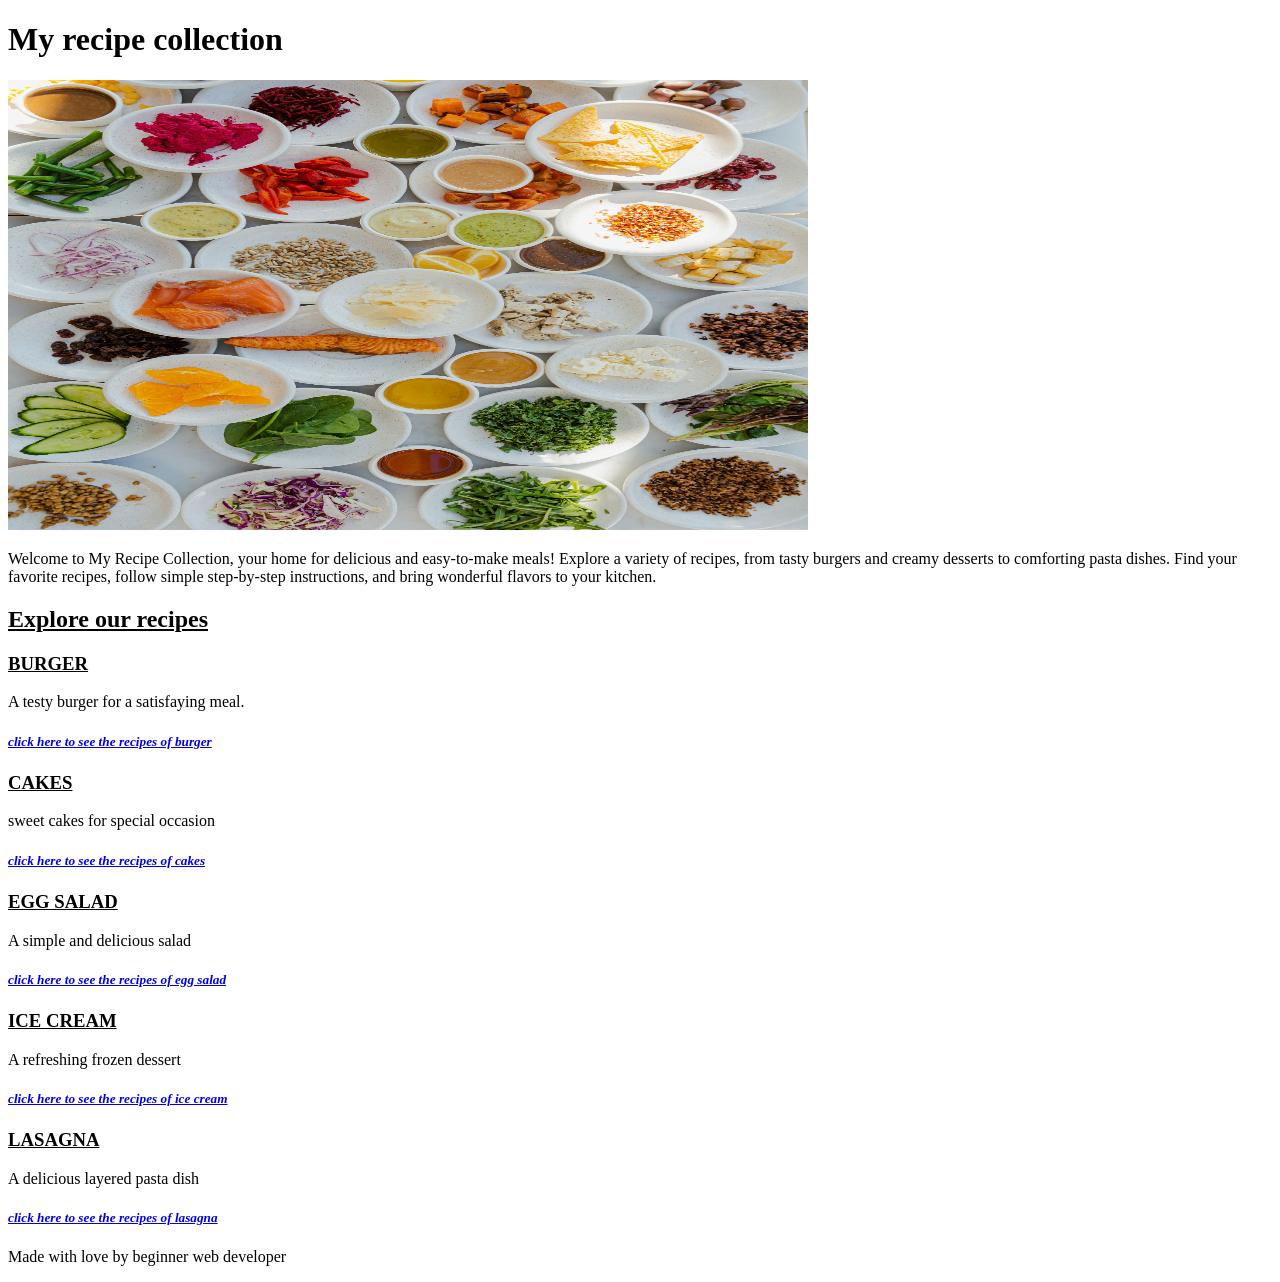
==== index.html @ 3bbf241b "Build recipes website" ====
<!DOCTYPE html>
<html lan="eng">
    <head>
        <meta charset="UTF-8">
        <title>1st project</title>
    </head>
    <body>
        <header>
            <h1>My recipe collection </h1>
            <img src="./recipes/images/mix.jpg" width="800" height="450">
            <p>Welcome to My Recipe Collection, your home for delicious and easy-to-make meals! Explore a variety of recipes, from tasty burgers and creamy desserts to comforting pasta dishes. Find your favorite recipes, follow simple step-by-step instructions, and bring wonderful flavors to your kitchen.</p>
        </header>
        <main>
            <h2><u>Explore our recipes</u></h2>
            <div class="recipe-container">
                <div class="recipe-card">
                    <h3><b><u>BURGER</u></b></h3> <P>A testy burger for a satisfaying meal.</P>
                     <a href="./recipes/burger.html">
                        <h5><em>click here to see the recipes of burger</em></h5></a>
                </div>
                 
                <div class="recipes card">
                    <h3><b><u>CAKES</u></b></h3>
                    <p>sweet cakes for special occasion</p>
                    <a href="./recipes/cakes.html">
                        <h5><em>click here to see the recipes of cakes</em></h5></a>
                
                </div>

                <div calss="recipes card">
                    <h3><b><u>EGG SALAD</u></b></h3>
                    <p>A simple and delicious salad</p>
                    <a href="./recipes/eggsalad.html">
                        <h5> <em>click here to see the recipes of egg salad</em></h5></a>
                        
                
                </div>

                <div calss="recipes card">
                    <h3><b><U>ICE CREAM</U></b></h3>
                    <p>A refreshing frozen dessert</p>
                    <a href="./recipes/icecream.html">
                        <h5> <em>click here to see the recipes of ice cream</em></h5></a>
                        
                
                </div>
                
                <div calss="recipes card">
                    <h3><b><U>LASAGNA</U></b></h3>
                    <p>A delicious layered pasta dish</p>
                    <a href="./recipes/lasagna.html">
                        <h5> <em>click here to see the recipes of lasagna</em></h5></a>
                       
                
                </div>
            
                </div>
                </main>

                <footer> 
                    <p>Made with love by beginner web developer</p>
                </footer>

    </body>
</html>
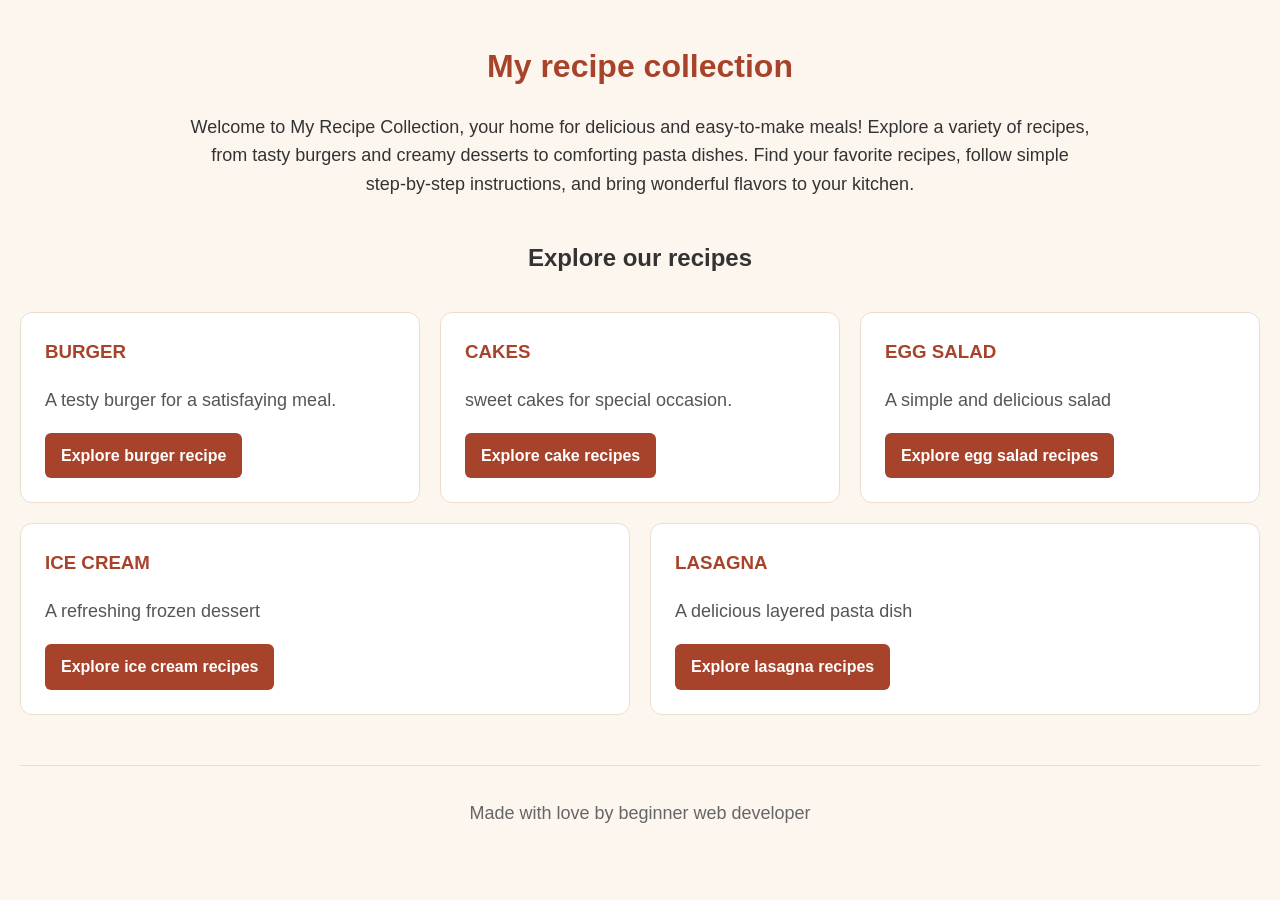
==== commit 672e21ba: "style recipe pages and improve layout" ====
--- a/index.html
+++ b/index.html
@@ -3,53 +3,58 @@
     <head>
         <meta charset="UTF-8">
         <title>1st project</title>
+        <link rel="stylesheet" href="style.css">
     </head>
     <body>
         <header>
             <h1>My recipe collection </h1>
-            <img src="./recipes/images/mix.jpg" width="800" height="450">
-            <p>Welcome to My Recipe Collection, your home for delicious and easy-to-make meals! Explore a variety of recipes, from tasty burgers and creamy desserts to comforting pasta dishes. Find your favorite recipes, follow simple step-by-step instructions, and bring wonderful flavors to your kitchen.</p>
+
+            
+            <p class="intro"> Welcome to My Recipe Collection, your home for delicious and easy-to-make meals! Explore a variety of recipes, from tasty burgers and creamy desserts to comforting pasta dishes. Find your favorite recipes, follow simple step-by-step instructions, and bring wonderful flavors to your kitchen.</p>
         </header>
+    
+
+
         <main>
-            <h2><u>Explore our recipes</u></h2>
+            <h2 class="section-title">Explore our recipes</h2>
             <div class="recipe-container">
                 <div class="recipe-card">
-                    <h3><b><u>BURGER</u></b></h3> <P>A testy burger for a satisfaying meal.</P>
-                     <a href="./recipes/burger.html">
-                        <h5><em>click here to see the recipes of burger</em></h5></a>
+                    <h3>BURGER</h3> 
+                    <P>A testy burger for a satisfaying meal.</P>
+                    <a href="./recipes/burger.html">Explore burger recipe</a>
                 </div>
                  
-                <div class="recipes card">
-                    <h3><b><u>CAKES</u></b></h3>
-                    <p>sweet cakes for special occasion</p>
+                <div class="recipe-card">
+                    <h3>CAKES</h3>
+                    <p>sweet cakes for special occasion.</p>
                     <a href="./recipes/cakes.html">
-                        <h5><em>click here to see the recipes of cakes</em></h5></a>
+                        Explore cake recipes</em></h5></a>
                 
                 </div>
 
-                <div calss="recipes card">
-                    <h3><b><u>EGG SALAD</u></b></h3>
+                <div class="recipe-card">
+                    <h3>EGG SALAD</h3>
                     <p>A simple and delicious salad</p>
                     <a href="./recipes/eggsalad.html">
-                        <h5> <em>click here to see the recipes of egg salad</em></h5></a>
+                            Explore egg salad recipes</a>
                         
                 
                 </div>
 
-                <div calss="recipes card">
-                    <h3><b><U>ICE CREAM</U></b></h3>
+                <div class="recipe-card">
+                    <h3>ICE CREAM</h3>
                     <p>A refreshing frozen dessert</p>
                     <a href="./recipes/icecream.html">
-                        <h5> <em>click here to see the recipes of ice cream</em></h5></a>
+                        Explore ice cream recipes</a>
                         
                 
                 </div>
                 
-                <div calss="recipes card">
-                    <h3><b><U>LASAGNA</U></b></h3>
+                <div class="recipe-card">
+                    <h3>LASAGNA</h3>
                     <p>A delicious layered pasta dish</p>
                     <a href="./recipes/lasagna.html">
-                        <h5> <em>click here to see the recipes of lasagna</em></h5></a>
+                        Explore lasagna recipes</a>
                        
                 
                 </div>
--- a/style.css
+++ b/style.css
@@ -0,0 +1,257 @@
+/* /* Basic page styling
+
+/* GENERAL PAGE STYLING*/
+*box{
+    box-sizing:border-box;
+}
+body{
+    margin: 0;
+    padding: 20px;
+    background-color: #fdf6ee;
+    color:#333333;
+    font-family: Arial, sans-serif;
+    line-height: 1.6;
+}
+h1{
+    color:#a8432b;
+    text-align: center;
+    margin-bottom: 20px;
+}
+p{
+    font-size: 18px;
+}
+
+.intro{
+    max-width: 900px;
+    margin:0 auto 30px;
+    text-align: center;
+}
+/* Recipe section */
+.section-title{
+    color: #333333;
+    text-align: center;
+    margin: 40px 0 25px;
+    text-decoration: none;
+}
+/* Arrange the recipe cards */
+.recipe-container{
+    display: flex;
+    flex-wrap: wrap;
+    gap: 20px;
+    margin-bottom: 30px;
+    padding: 10px 0;
+}
+/* Style each recipe card */
+.recipe-card{
+    flex: 1 1 250px;
+    padding: 24px;
+    background-color: #ffffff;
+    border: 1px solid #eaded2;
+    border-radius: 12px;
+
+}
+
+/* Recipe headings */
+.recipe-card h3 {
+color: #a8432b;
+margin-top: 0;
+text-transform: capitalize;
+}
+.recipe-card p{
+    color: #555555;
+    line-height: 1.6;
+}
+
+.recipe-card a{
+    display: inline-block;
+    color: white;
+    font-weight: bold;
+    text-decoration:none;
+   
+    padding: 10px 16px;
+    border-radius: 6px;
+    background-color: #a8432b;
+}
+
+.recipe-card a:hover{
+    background-color: #71301f;
+}
+.recipe-card{
+    color: #71301f;
+    transition: transform 0.2s ease;
+}
+.recipe-card:hover{
+    transform: translateY(-6px);
+}
+
+footer{
+    margin-top: 40px;
+    padding: 15px;
+    text-align: center;
+    color:#666666 ;
+    border-top: 1px solid #eaded2;
+
+}
+
+/* ===== Recipe Page Layout ===== */
+.recipe-header{
+    max-width: 1100px;
+    margin:0 auto;
+    padding: 25px 20 px;
+    text-align: center;
+}
+.recipe-header h1{
+    color:#a8432b;
+    font-size:2.5rem;
+    margin:20px 0 12px;
+}
+.recipe-header p{
+    color:#555555;
+    font-size:1.1rem;
+    line-height:1.7;
+}
+
+
+/* Back navigation */
+
+.back-link {
+display: inline-block;
+padding: 10px 16px;
+background-color: #a8432b;
+color: #ffffff;
+border-radius: 6px;
+text-decoration: none;
+font-weight: bold;
+}
+
+.back-link {
+background-color: #71301f;
+}
+
+/* Main recipe layout */
+
+.recipe-content {
+max-width: 1000px;
+margin: 0 auto;
+padding: 20px;
+}
+
+/* Recipe image */
+
+.recipe-image {
+display: block;
+width: 100%;
+max-width: 600px;
+max-height: 420px;
+object-fit: cover;
+border-radius: 12px;
+margin: 25px auto 35px;
+}
+
+/* Recipe sections */
+
+.recipe-content section {
+margin: 25px 0;
+padding: 24px;
+background-color: #ffffff;
+border: 1px solid #eaded2;
+border-radius: 12px;
+}
+
+.recipe-content section h2 {
+color: #a8432b;
+margin-top: 0;
+padding-bottom: 10px;
+border-bottom: 2px solid #eaded2;
+}
+
+.recipe-content section p,
+.recipe-content section li {
+color: #444444;
+line-height: 1.8;
+}
+
+.recipe-content section li {
+margin-bottom: 8px;
+}
+
+/* Preparation, cooking, and serving information */
+
+.recipe-info {
+display: flex;
+flex-wrap: wrap;
+gap: 16px;
+margin-top: 25px;
+}
+
+.recipe-info > div {
+flex: 1 1 150px;
+padding: 18px;
+background-color: #fdf6ee;
+border: 1px solid #eaded2;
+border-radius: 8px;
+text-align: center;
+}
+
+.recipe-info strong {
+display: block;
+color: #a8432b;
+text-transform: capitalize;
+margin-bottom: 8px;
+}
+
+.recipe-info p {
+margin: 0;
+}
+
+/* Footer */
+
+.recipe-footer {
+margin-top: 35px;
+padding: 25px 20px;
+text-align: center;
+border-top: 1px solid #eaded2;
+}
+
+.recipe-footer p {
+color: #666666;
+}
+
+.recipe-footer a {
+color: #a8432b;
+font-weight: bold;
+text-decoration: underline;
+}
+
+.recipe-footer a {
+color: #71301f;
+}
+
+/* Keyboard accessibility */
+
+.back-link,
+.recipe-footer a {
+outline: 3px solid #333333;
+outline-offset: 3px;
+}
+
+/* Responsive layout */
+
+@media (max-width: 600px) {
+.recipe-header h1 {
+font-size: 2rem;
+}
+
+.recipe-content {
+    padding: 12px;
+}
+
+.recipe-content section {
+    padding: 18px;
+}
+
+.recipe-image {
+    max-height: 300px;
+}
+
+}
